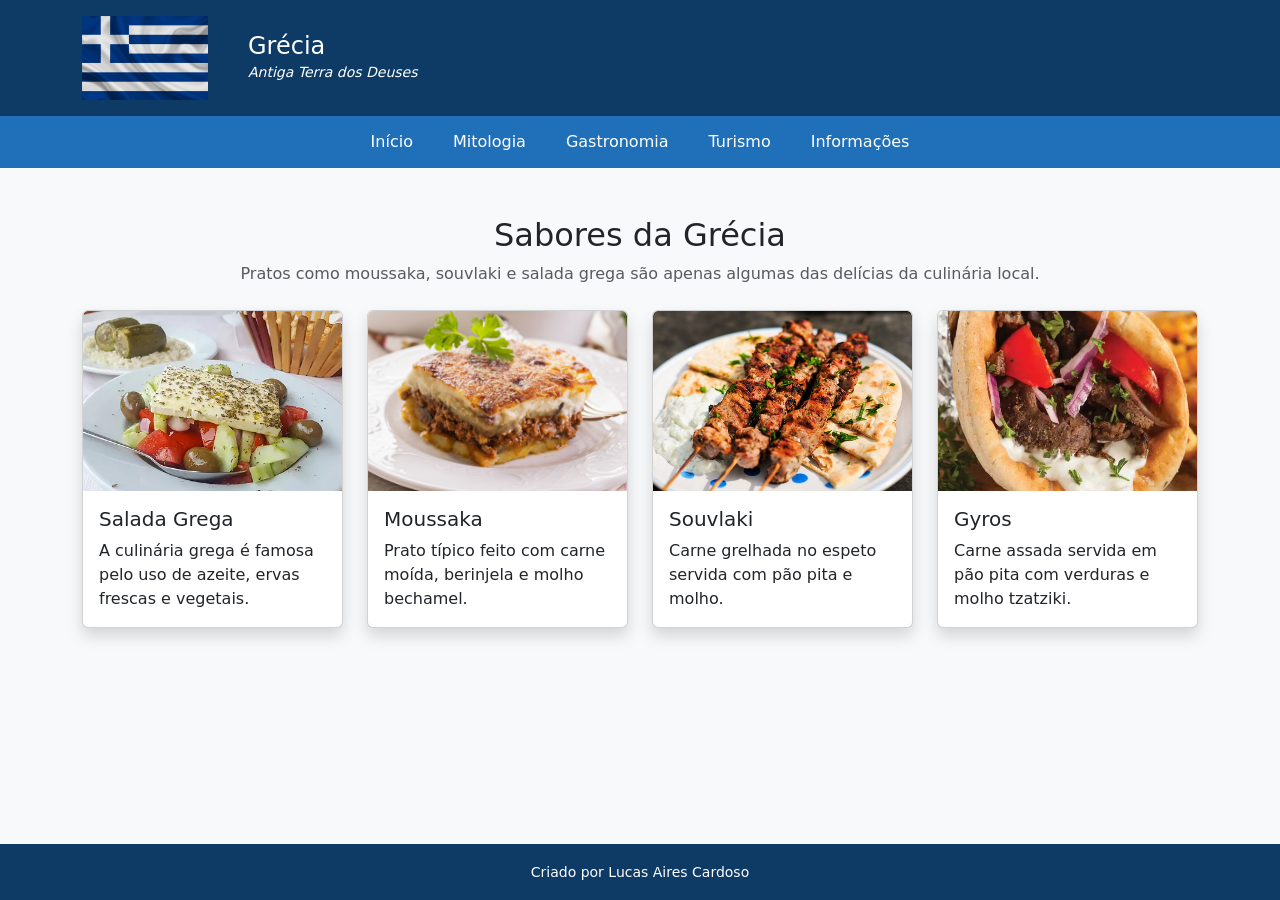
==== gastronomia.html @ de5d4b8b "Adicionando arquivo gastronomia.html" ====
<!DOCTYPE html>
<html lang="pt-br">
<head>
  <meta charset="UTF-8">
  <meta name="viewport" content="width=device-width, initial-scale=1.0">
  <title>Grécia - Gastronomia</title>
  <link rel="icon" href="img/bandeira.png" type="icon">

  <!-- Bootstrap -->
  <link href="https://cdn.jsdelivr.net/npm/bootstrap@5.3.8/dist/css/bootstrap.min.css" rel="stylesheet">

  <!-- CSS -->
  <link rel="stylesheet" href="estilo.css">
</head>

<body class="d-flex flex-column min-vh-100 bg-light">

<!-- HEADER -->
<header style="background-color:#0d3b66;" class="text-white">

  <div class="container py-3">
    <div class="row align-items-center text-center text-md-start">

      <!-- Logo -->
      <div class="col-12 col-md-2 mb-2 mb-md-0 row align-items-left text-left text-md-start">
        <img src="img/bandeira.png" class="img-fluid" style="max-width:150px;">
      </div>

      <!-- Título -->
      <div class="col-12 col-md-10">
        <h1 class="mb-0 fs-4 fs-md-2">Grécia</h1>
        <small class="fst-italic">Antiga Terra dos Deuses</small>
      </div>

    </div>
  </div>

  <!-- NAVBAR -->
  <nav class="navbar navbar-expand-lg navbar-dark" style="background-color:#206fb9;">
    <div class="container">

      <button class="navbar-toggler" type="button" data-bs-toggle="collapse" data-bs-target="#menu">
        <span class="navbar-toggler-icon"></span>
      </button>

      <div class="collapse navbar-collapse justify-content-center" id="menu">
        <div class="navbar-nav gap-lg-4">
          <a class="nav-link text-white" href="index.html">Início</a>
          <a class="nav-link text-white" href="mitologia.html">Mitologia</a>
          <a class="nav-link text-white active" href="gastronomia.html">Gastronomia</a>
          <a class="nav-link text-white" href="turismo.html">Turismo</a>
          <a class="nav-link text-white" href="informacoes.html">Informações</a>
        </div>
      </div>

    </div>
  </nav>

</header>

<!-- CONTEÚDO -->
<main class="container my-5 flex-grow-1">

  <div class="text-center mb-4">
    <h2>Sabores da Grécia</h2>
    <p class="text-muted">
      Pratos como moussaka, souvlaki e salada grega são apenas algumas das delícias da culinária local.
    </p>
  </div>

  <!-- CARDS -->
  <div class="row g-4 galeria">

    <div class="col-12 col-md-6 col-lg-3">
      <div class="card h-100 shadow">
        <img src="img/grega-salada.jpg" class="card-img-top">
        <div class="card-body">
          <h5 class="card-title">Salada Grega</h5>
          <p class="card-text">A culinária grega é famosa pelo uso de azeite, ervas frescas e vegetais.</p>
        </div>
      </div>
    </div>

    <div class="col-12 col-md-6 col-lg-3">
      <div class="card h-100 shadow">
        <img src="img/moussaka.jpeg" class="card-img-top">
        <div class="card-body">
          <h5 class="card-title">Moussaka</h5>
          <p class="card-text">Prato típico feito com carne moída, berinjela e molho bechamel.</p>
        </div>
      </div>
    </div>

    <div class="col-12 col-md-6 col-lg-3">
      <div class="card h-100 shadow">
        <img src="img/souvlaki.jpg" class="card-img-top">
        <div class="card-body">
          <h5 class="card-title">Souvlaki</h5>
          <p class="card-text">Carne grelhada no espeto servida com pão pita e molho.</p>
        </div>
      </div>
    </div>

    <div class="col-12 col-md-6 col-lg-3">
      <div class="card h-100 shadow">
        <img src="img/gyros.webp" class="card-img-top">
        <div class="card-body">
          <h5 class="card-title">Gyros</h5>
          <p class="card-text">Carne assada servida em pão pita com verduras e molho tzatziki.</p>
        </div>
      </div>
    </div>

  </div>

</main>

<!-- FOOTER -->
<footer style="background-color:#0d3b66;" class="text-white text-center py-3">
  <div class="container">
    <small>Criado por Lucas Aires Cardoso</small>
  </div>
</footer>

<!-- Bootstrap JS -->
<script src="https://cdn.jsdelivr.net/npm/bootstrap@5.3.8/dist/js/bootstrap.bundle.min.js"></script>

</body>
</html>
---- estilo.css ----
.galeria img {
  height: 180px;
  object-fit: cover;
  transition: 0.3s;
}
.galeria .card {
  overflow: hidden;
}
.bandeira {
  max-width: 100px;
}

@media (max-width: 400px) {
  .bandeira {
    max-width: 200px;
  }
}

.galeria img:hover {
  transform: scale(1.05);
}
.navbar .nav-link {
  transition: all 0.3s ease;
  border-radius: 6px;
  padding: 6px 10px;
}

.navbar .nav-link:hover {
  background-color: rgba(255, 255, 255, 0.15);
  box-shadow: 0 4px 10px rgba(0,0,0,0.3);
  transform: translateY(-2px);
}
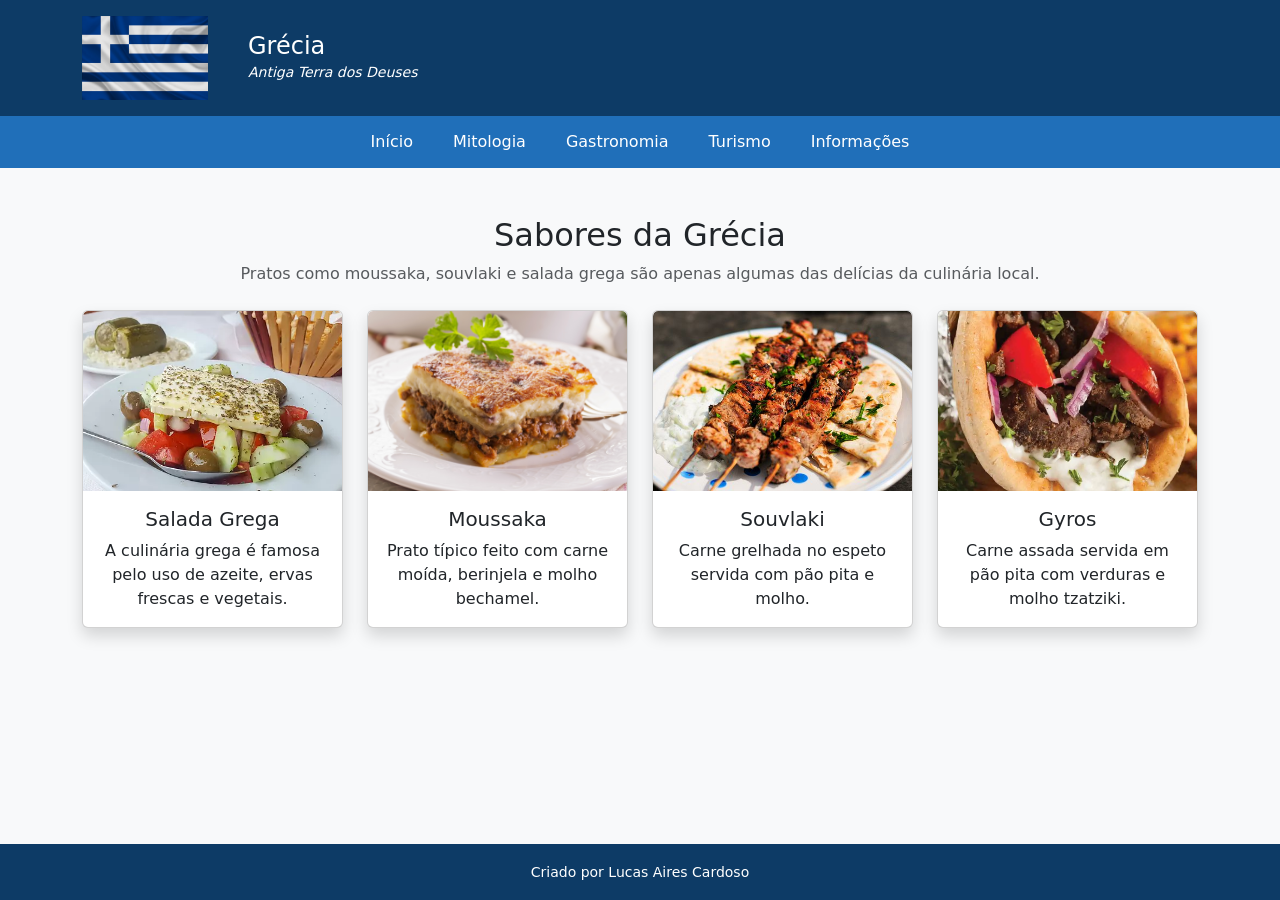
==== commit b49ea102: "Atualização final de todos os arquivos" ====
--- a/gastronomia.html
+++ b/gastronomia.html
@@ -15,18 +15,15 @@
 
 <body class="d-flex flex-column min-vh-100 bg-light">
 
-<!-- HEADER -->
 <header style="background-color:#0d3b66;" class="text-white">
 
   <div class="container py-3">
     <div class="row align-items-center text-center text-md-start">
 
-      <!-- Logo -->
       <div class="col-12 col-md-2 mb-2 mb-md-0 row align-items-left text-left text-md-start">
         <img src="img/bandeira.png" class="img-fluid" style="max-width:150px;">
       </div>
 
-      <!-- Título -->
       <div class="col-12 col-md-10">
         <h1 class="mb-0 fs-4 fs-md-2">Grécia</h1>
         <small class="fst-italic">Antiga Terra dos Deuses</small>
@@ -35,7 +32,6 @@
     </div>
   </div>
 
-  <!-- NAVBAR -->
   <nav class="navbar navbar-expand-lg navbar-dark" style="background-color:#206fb9;">
     <div class="container">
 
@@ -68,7 +64,6 @@
     </p>
   </div>
 
-  <!-- CARDS -->
   <div class="row g-4 galeria">
 
     <div class="col-12 col-md-6 col-lg-3">
@@ -115,7 +110,6 @@
 
 </main>
 
-<!-- FOOTER -->
 <footer style="background-color:#0d3b66;" class="text-white text-center py-3">
   <div class="container">
     <small>Criado por Lucas Aires Cardoso</small>
--- a/estilo.css
+++ b/estilo.css
@@ -3,7 +3,9 @@
   object-fit: cover;
   transition: 0.3s;
 }
-.galeria .card {
+.galeria .card,
+.galeria-1 .card,
+.galeria-2 .card {
   overflow: hidden;
 }
 .bandeira {
@@ -16,7 +18,9 @@
   }
 }
 
-.galeria img:hover {
+.galeria img:hover,
+.galeria-1 img:hover, 
+.galeria-2 img:hover{
   transform: scale(1.05);
 }
 .navbar .nav-link {
@@ -29,4 +33,51 @@
   background-color: rgba(255, 255, 255, 0.15);
   box-shadow: 0 4px 10px rgba(0,0,0,0.3);
   transform: translateY(-2px);
+}
+.card-text, .card-title {
+  text-align: center;
+
+}
+.galeria-1 img {
+  width: 100%;
+  height: 250px;
+  object-fit: contain; /* muda aqui */
+  background-color: #f8f9fa; /* fundo pra não ficar vazio feio */
+  padding: 10px;
+  transition: 0.3s;
+}
+.galeria-2 img {
+  max-width: 100%;
+  max-height: 250px;
+  width: auto;
+  height: auto;
+  transition: 0.3s;
+}
+.mt-5, .text-muted, .mb-4{
+  text-align: center;
+}
+.info-item {
+  text-align: center;
+  padding: 5px;
+  background: white;
+  border-radius: 5px;
+  box-shadow: 0 5px 15px rgba(0,0,0,0.1);
+  transition: 0.3s;
+  min-width: 20px;
+}
+
+.info-item i {
+  font-size: 18px;
+  color: #3a86ff;
+  margin-bottom: 8px;
+  display: block;
+}
+
+.info-item:hover {
+  transform: translateY(-5px);
+}
+
+.info-item:hover i {
+  color: #ffd166;
+  transform: scale(1.2);
 }
